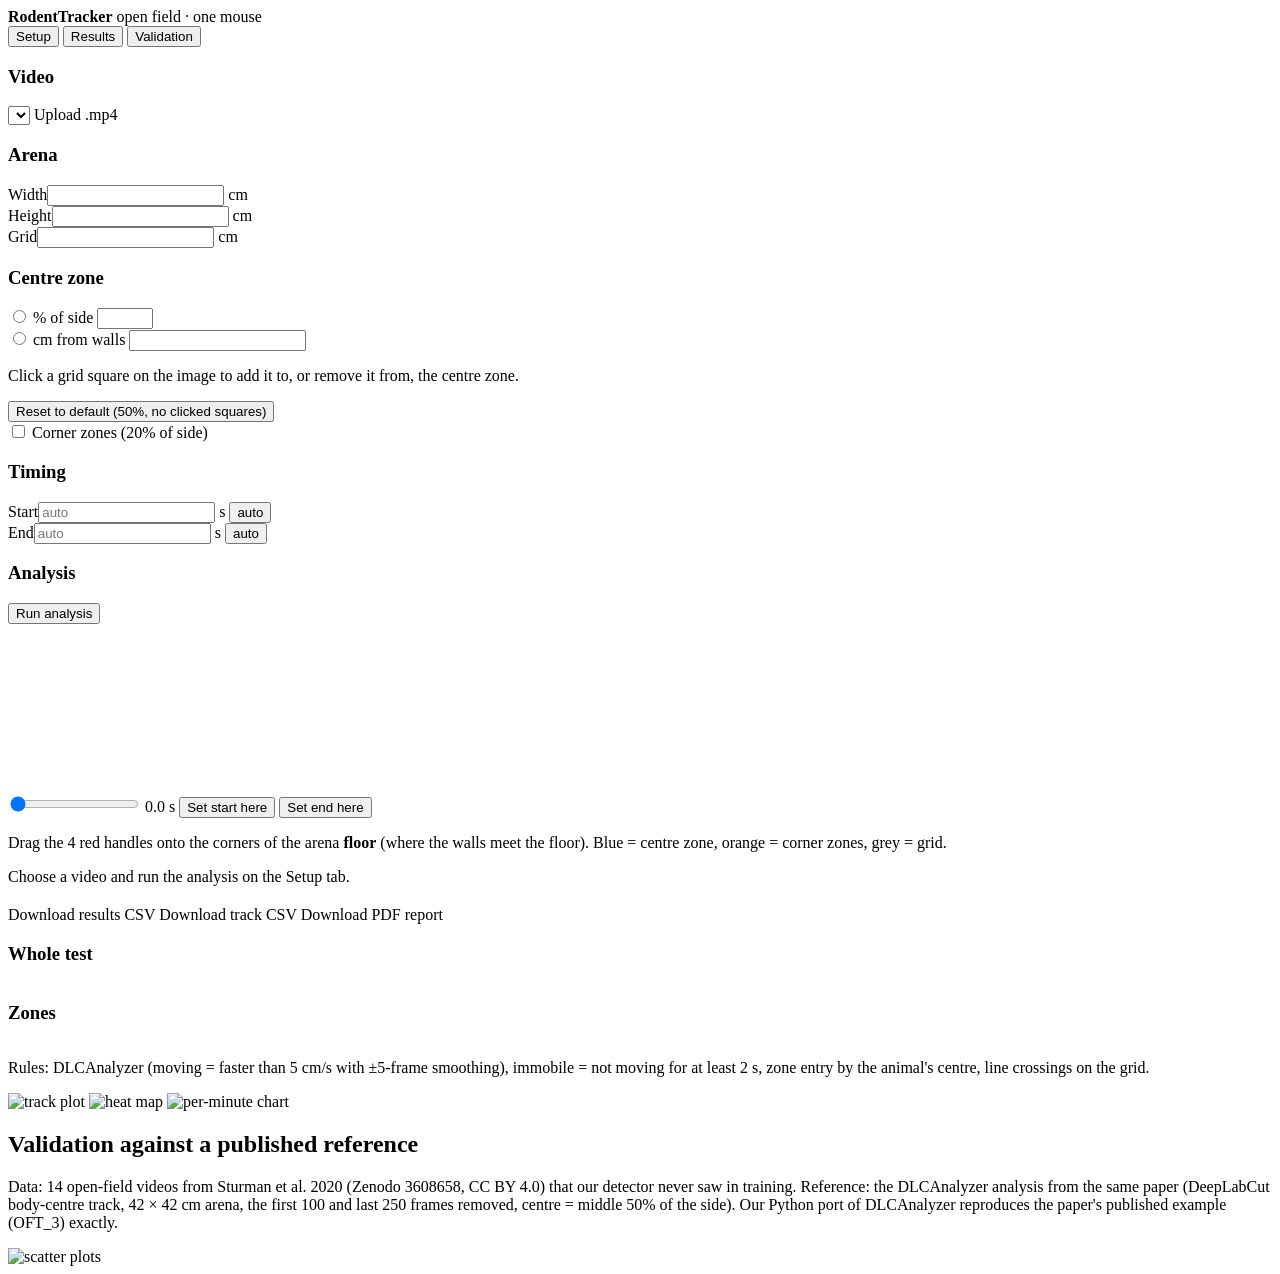
==== app/static/index.html @ f1146cf4 "Add the demo UI: setup, results and validation pages FastAPI server (app/server.py) reusing src/, on" ====
<!doctype html>
<html lang="en">
<head>
<meta charset="utf-8">
<meta name="viewport" content="width=device-width, initial-scale=1">
<title>RodentTracker</title>
<link rel="stylesheet" href="/static/style.css">
</head>
<body>
<header>
  <strong>RodentTracker</strong> <span class="muted">open field · one mouse</span>
  <nav>
    <button class="tab active" data-tab="setup">Setup</button>
    <button class="tab" data-tab="results">Results</button>
    <button class="tab" data-tab="validation">Validation</button>
  </nav>
</header>

<main>
  <!-- SETUP -->
  <section id="tab-setup" class="tab-page active">
    <aside class="panel">
      <h3>Video</h3>
      <select id="video"></select>
      <label class="upload">Upload .mp4 <input type="file" id="upload" accept=".mp4" hidden></label>

      <h3>Arena</h3>
      <div class="row"><label>Width</label><input type="number" id="width_cm" step="0.5" min="1"> cm</div>
      <div class="row"><label>Height</label><input type="number" id="height_cm" step="0.5" min="1"> cm</div>
      <div class="row"><label>Grid</label><input type="number" id="grid_cm" step="1" min="1"> cm</div>

      <h3>Centre zone</h3>
      <div class="row"><label><input type="radio" name="center_mode" value="percent"> % of side</label>
        <input type="number" id="center_percent" step="1" min="1" max="100"></div>
      <div class="row"><label><input type="radio" name="center_mode" value="cm"> cm from walls</label>
        <input type="number" id="center_cm" step="0.5" min="0"></div>
      <p class="hint">Click a grid square on the image to add it to, or remove it from, the centre zone.</p>
      <button id="reset-zones" class="small">Reset to default (50%, no clicked squares)</button>
      <div class="row"><label><input type="checkbox" id="corner_zones"> Corner zones (20% of side)</label></div>

      <h3>Timing</h3>
      <div class="row"><label>Start</label><input type="number" id="start_s" step="0.1" placeholder="auto"> s
        <button class="small" data-auto="start_s">auto</button></div>
      <div class="row"><label>End</label><input type="number" id="end_s" step="0.1" placeholder="auto"> s
        <button class="small" data-auto="end_s">auto</button></div>
      <p class="hint" id="auto-times"></p>

      <h3>Analysis</h3>
      <button id="run" class="primary">Run analysis</button>
      <div id="progress" class="progress hidden"><div></div><span></span></div>
      <p class="hint" id="run-hint"></p>
    </aside>

    <div class="stage">
      <div id="notice" class="notice"></div>
      <canvas id="canvas"></canvas>
      <div class="timeline">
        <input type="range" id="scrub" min="0" step="0.04" value="0">
        <span id="scrub-time">0.0 s</span>
        <button class="small" id="set-start">Set start here</button>
        <button class="small" id="set-end">Set end here</button>
      </div>
      <p class="hint">Drag the 4 red handles onto the corners of the arena <b>floor</b> (where the walls meet the floor).
        Blue = centre zone, orange = corner zones, grey = grid.</p>
    </div>
  </section>

  <!-- RESULTS -->
  <section id="tab-results" class="tab-page">
    <div id="results-empty" class="notice">Choose a video and run the analysis on the Setup tab.</div>
    <div id="results" class="hidden">
      <div class="toolbar">
        <h2 id="results-title"></h2>
        <a class="button" id="dl-csv">Download results CSV</a>
        <a class="button" id="dl-track">Download track CSV</a>
        <a class="button primary" id="dl-pdf">Download PDF report</a>
      </div>
      <div class="grid2">
        <div>
          <h3>Whole test</h3><table id="whole"></table>
          <h3>Zones</h3><table id="zones"></table>
          <p class="hint">Rules: DLCAnalyzer (moving = faster than 5 cm/s with ±5-frame smoothing), immobile = not
            moving for at least 2 s, zone entry by the animal's centre, line crossings on the grid.</p>
        </div>
        <div class="images">
          <img id="img-track" alt="track plot">
          <img id="img-heatmap" alt="heat map">
          <img id="img-per-minute" alt="per-minute chart">
        </div>
      </div>
    </div>
  </section>

  <!-- VALIDATION -->
  <section id="tab-validation" class="tab-page">
    <h2>Validation against a published reference</h2>
    <p>Data: 14 open-field videos from Sturman et al. 2020 (Zenodo 3608658, CC BY 4.0) that our detector never saw in
      training. Reference: the DLCAnalyzer analysis from the same paper (DeepLabCut body-centre track, 42 × 42 cm arena,
      the first 100 and last 250 frames removed, centre = middle 50% of the side). Our Python port of DLCAnalyzer
      reproduces the paper's published example (OFT_3) exactly.</p>
    <div id="val-cards" class="cards"></div>
    <img id="val-scatter" alt="scatter plots">
    <table id="val-table"></table>
  </section>
</main>
<script src="/static/app.js"></script>
</body>
</html>
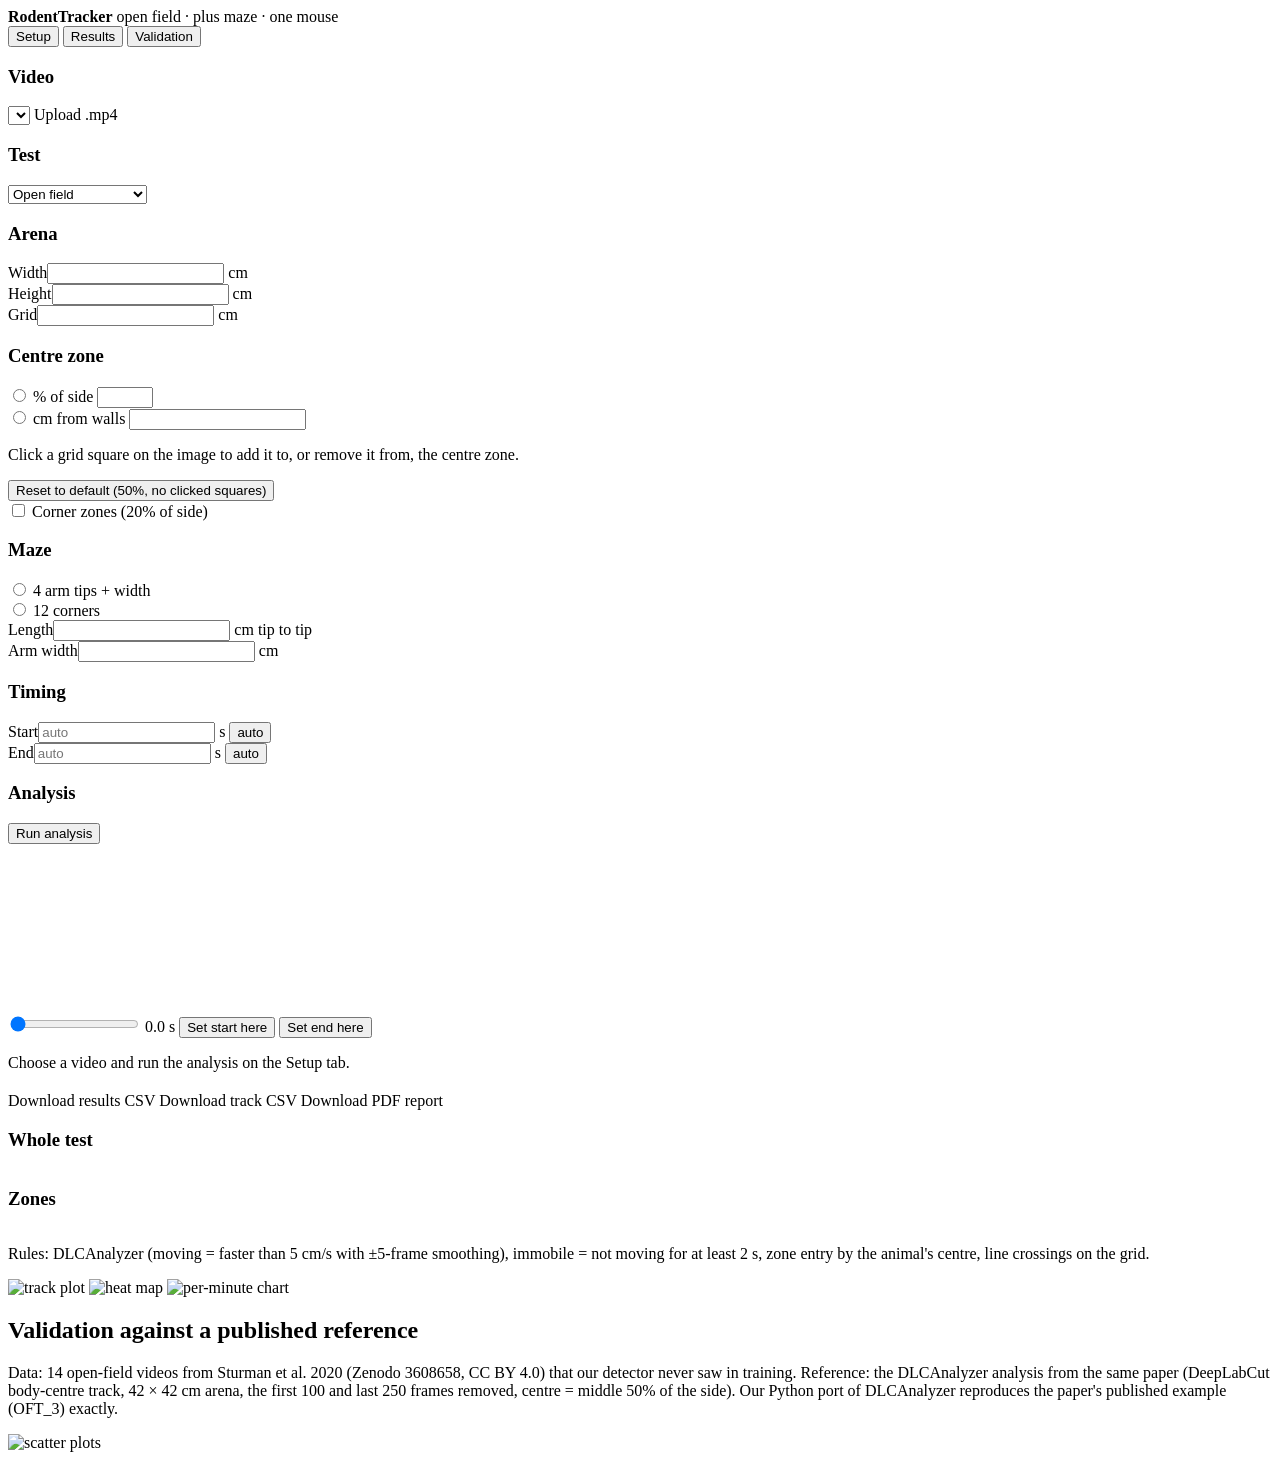
==== commit 55b900e7: "Add the elevated plus maze: reference port, engine, UI and box choice - experiments/dlcanalyzer_ref." ====
--- a/app/static/index.html
+++ b/app/static/index.html
@@ -8,7 +8,7 @@
 </head>
 <body>
 <header>
-  <strong>RodentTracker</strong> <span class="muted">open field · one mouse</span>
+  <strong>RodentTracker</strong> <span class="muted">open field · plus maze · one mouse</span>
   <nav>
     <button class="tab active" data-tab="setup">Setup</button>
     <button class="tab" data-tab="results">Results</button>
@@ -24,6 +24,13 @@
       <select id="video"></select>
       <label class="upload">Upload .mp4 <input type="file" id="upload" accept=".mp4" hidden></label>
 
+      <h3>Test</h3>
+      <select id="test">
+        <option value="open_field">Open field</option>
+        <option value="epm">Elevated plus maze</option>
+      </select>
+
+      <div id="of-settings">
       <h3>Arena</h3>
       <div class="row"><label>Width</label><input type="number" id="width_cm" step="0.5" min="1"> cm</div>
       <div class="row"><label>Height</label><input type="number" id="height_cm" step="0.5" min="1"> cm</div>
@@ -37,6 +44,16 @@
       <p class="hint">Click a grid square on the image to add it to, or remove it from, the centre zone.</p>
       <button id="reset-zones" class="small">Reset to default (50%, no clicked squares)</button>
       <div class="row"><label><input type="checkbox" id="corner_zones"> Corner zones (20% of side)</label></div>
+      </div>
+
+      <div id="epm-settings" class="hidden">
+      <h3>Maze</h3>
+      <div class="row"><label><input type="radio" name="maze_mode" value="tips"> 4 arm tips + width</label></div>
+      <div class="row"><label><input type="radio" name="maze_mode" value="corners"> 12 corners</label></div>
+      <div class="row"><label>Length</label><input type="number" id="arm_span_cm" step="0.5" min="1"> cm tip to tip</div>
+      <div class="row"><label>Arm width</label><input type="number" id="arm_width_cm" step="0.1" min="0.5"> cm</div>
+      <p class="hint" id="maze-hint"></p>
+      </div>
 
       <h3>Timing</h3>
       <div class="row"><label>Start</label><input type="number" id="start_s" step="0.1" placeholder="auto"> s
@@ -60,8 +77,7 @@
         <button class="small" id="set-start">Set start here</button>
         <button class="small" id="set-end">Set end here</button>
       </div>
-      <p class="hint">Drag the 4 red handles onto the corners of the arena <b>floor</b> (where the walls meet the floor).
-        Blue = centre zone, orange = corner zones, grey = grid.</p>
+      <p class="hint" id="canvas-hint"></p>
     </div>
   </section>
 
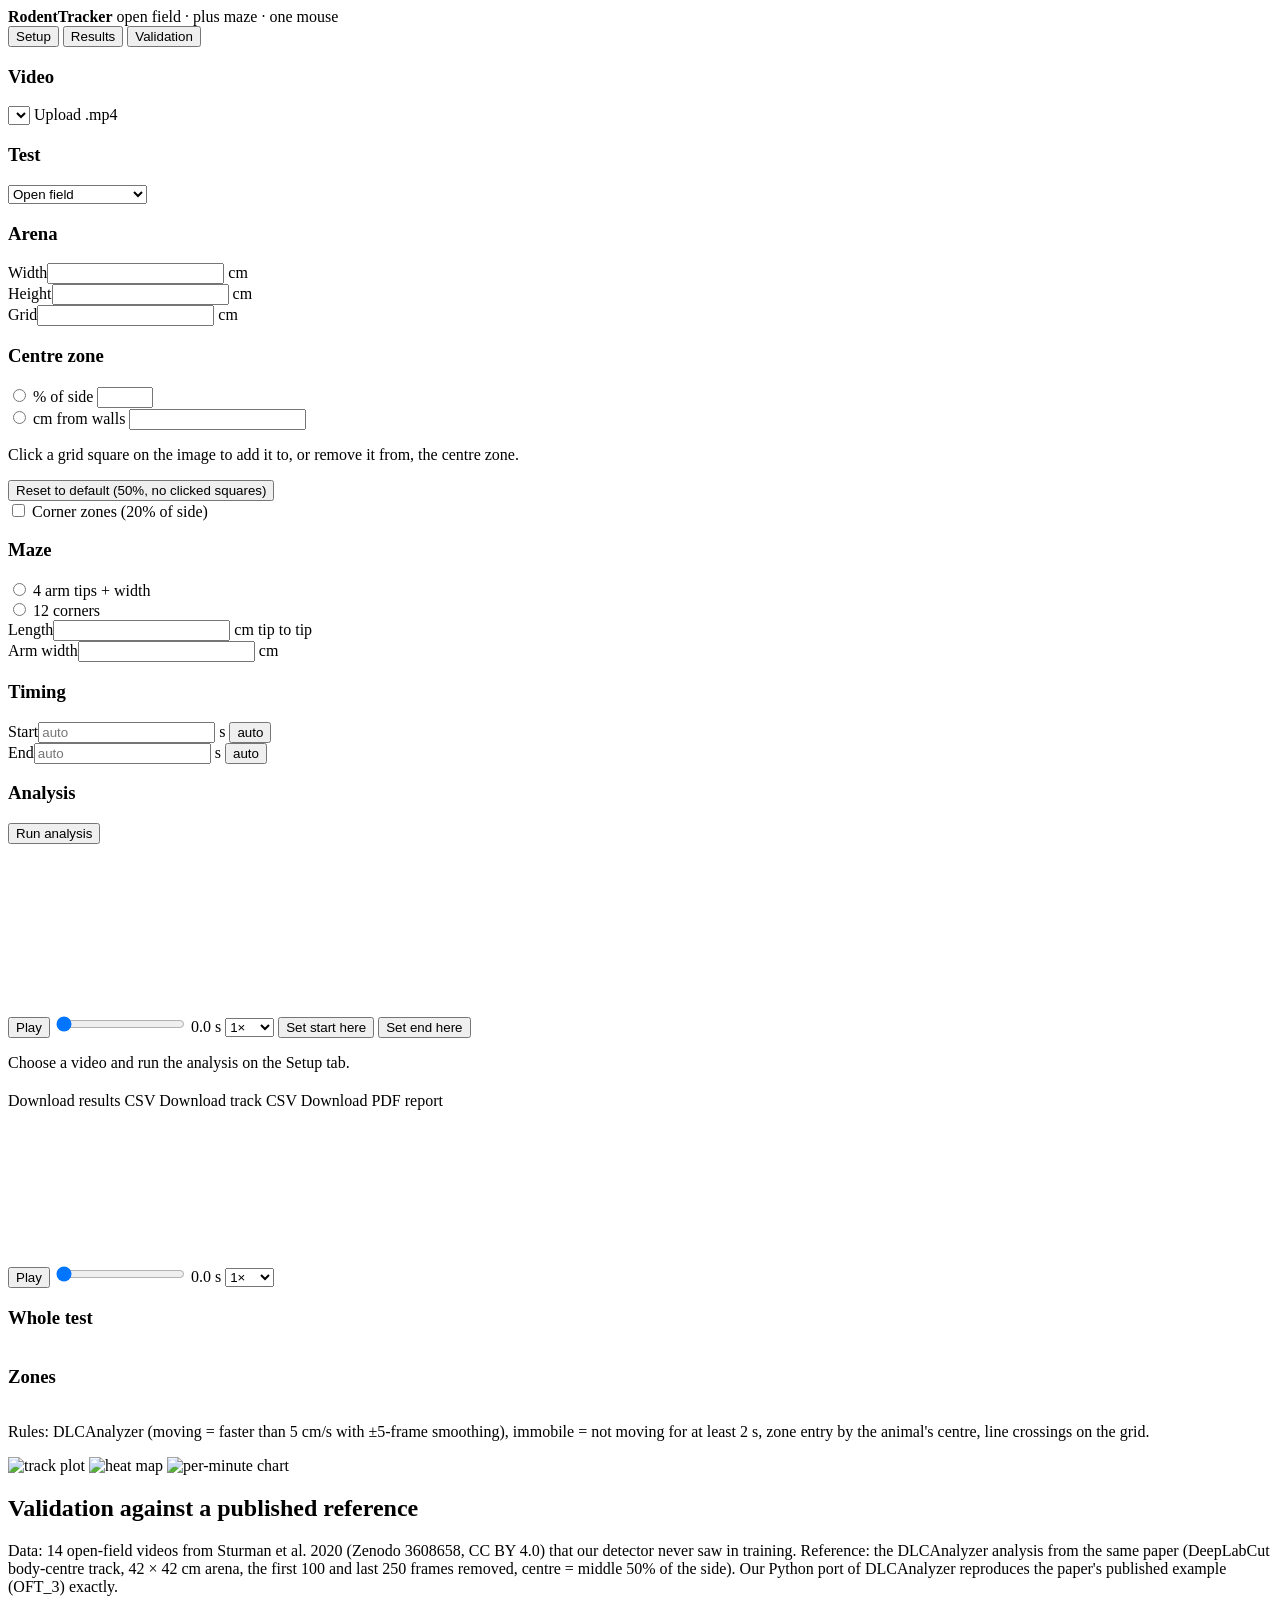
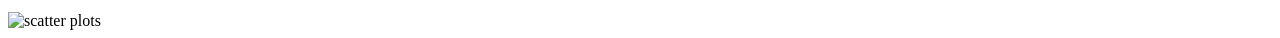
==== commit 91309d32: "Prepare the online demo: login, re-run rule, deploy scripts; video playback - Login (DEMO_USER / DEM" ====
--- a/app/static/index.html
+++ b/app/static/index.html
@@ -71,12 +71,17 @@
     <div class="stage">
       <div id="notice" class="notice"></div>
       <canvas id="canvas"></canvas>
+      <video id="vid" muted playsinline preload="auto" hidden></video>
       <div class="timeline">
+        <button class="small play" id="play">Play</button>
         <input type="range" id="scrub" min="0" step="0.04" value="0">
         <span id="scrub-time">0.0 s</span>
+        <select id="rate" class="rate"><option value="0.5">0.5×</option><option value="1" selected>1×</option>
+          <option value="2">2×</option><option value="4">4×</option></select>
         <button class="small" id="set-start">Set start here</button>
         <button class="small" id="set-end">Set end here</button>
       </div>
+      <p class="hint warn" id="play-note"></p>
       <p class="hint" id="canvas-hint"></p>
     </div>
   </section>
@@ -90,6 +95,18 @@
         <a class="button" id="dl-csv">Download results CSV</a>
         <a class="button" id="dl-track">Download track CSV</a>
         <a class="button primary" id="dl-pdf">Download PDF report</a>
+      </div>
+      <div class="playback">
+        <canvas id="res-canvas"></canvas>
+        <video id="res-vid" muted playsinline preload="auto" hidden></video>
+        <div class="timeline">
+          <button class="small play" id="res-play">Play</button>
+          <input type="range" id="res-scrub" min="0" step="0.04" value="0">
+          <span id="res-time">0.0 s</span>
+          <select id="res-rate" class="rate"><option value="0.5">0.5×</option><option value="1" selected>1×</option>
+            <option value="2">2×</option><option value="4">4×</option></select>
+        </div>
+        <p class="hint" id="res-status"></p>
       </div>
       <div class="grid2">
         <div>
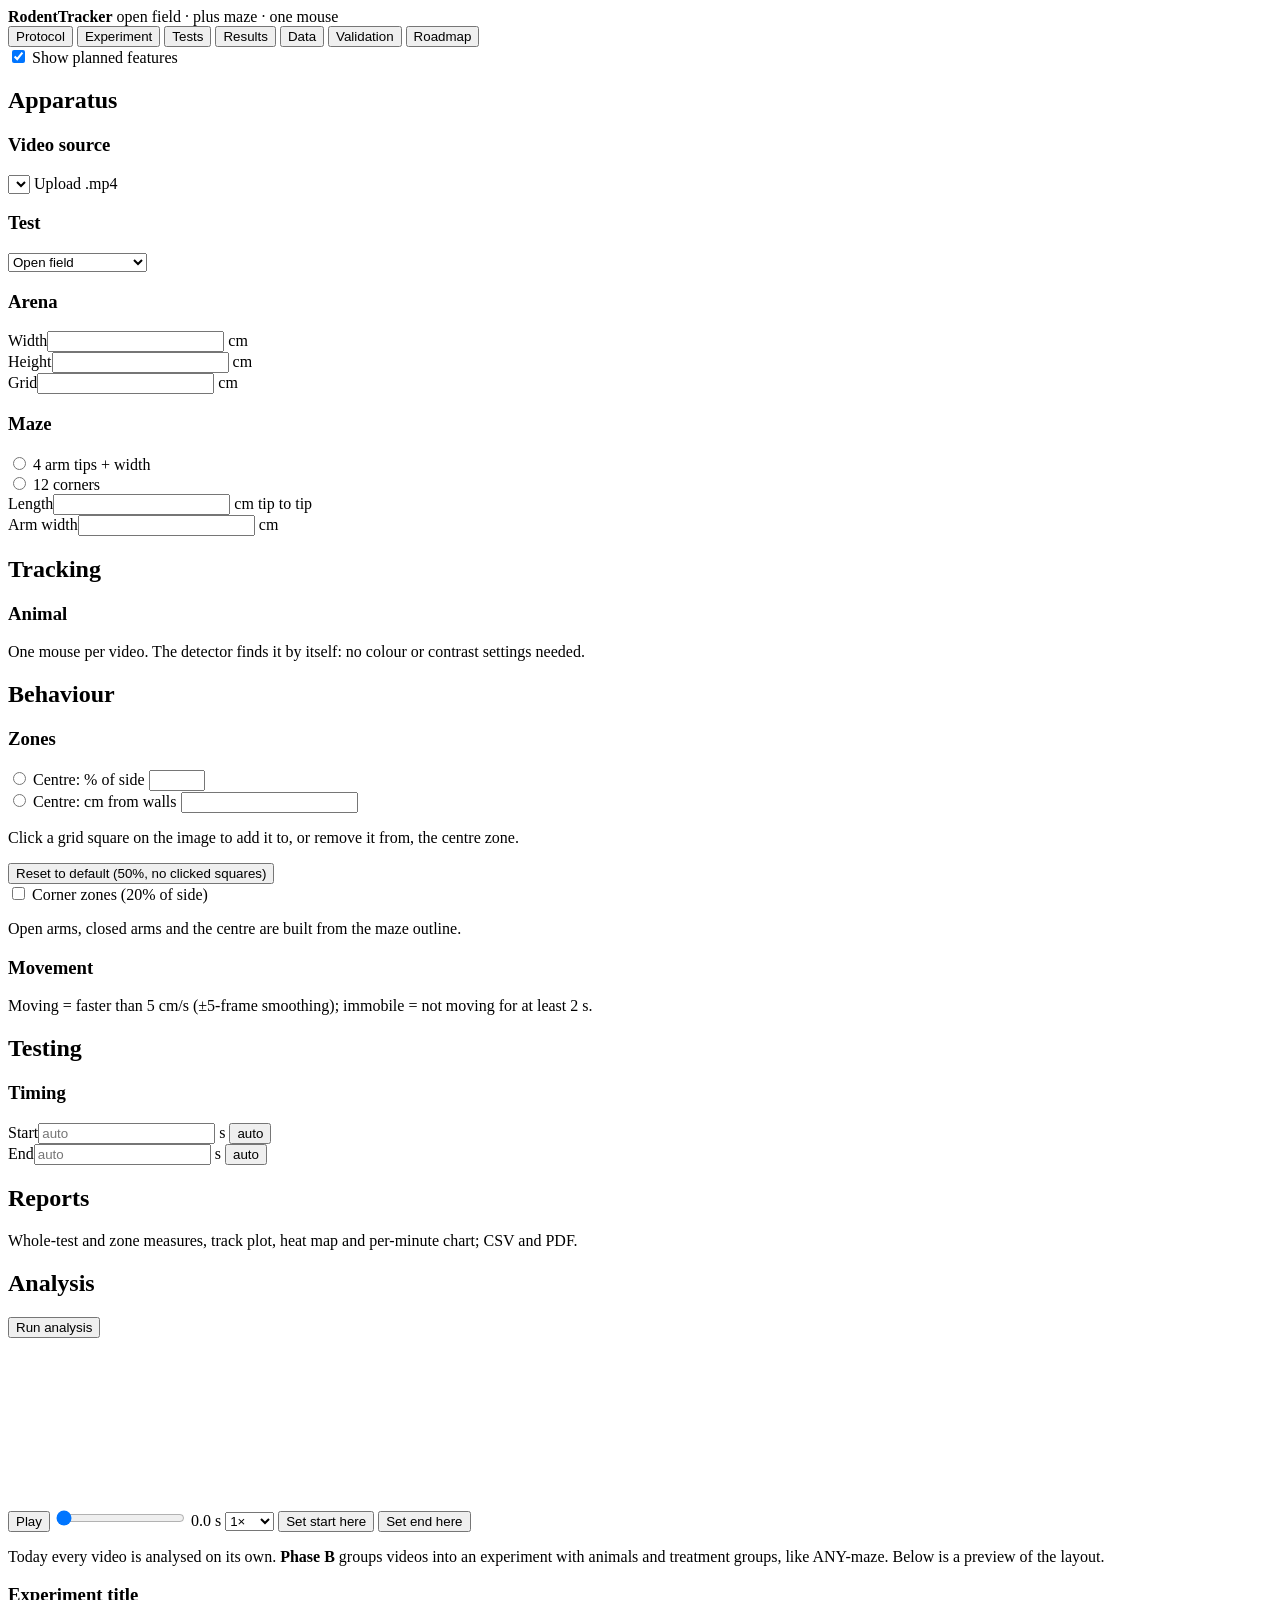
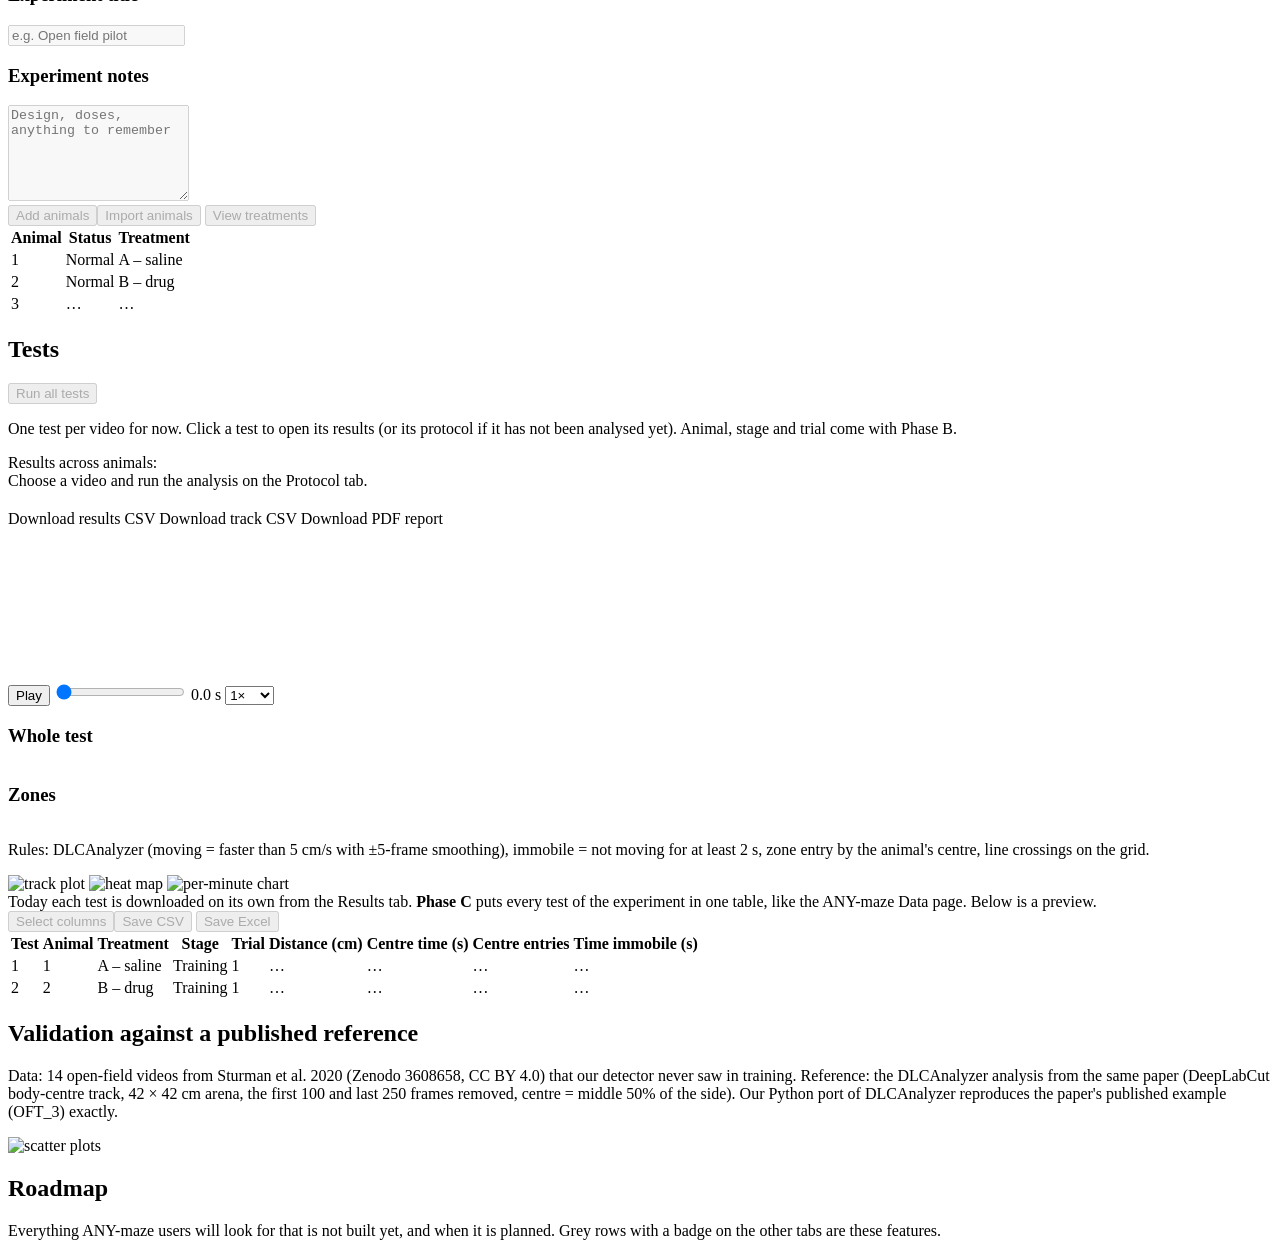
==== commit c0281bf4: "Add ANY-maze style navigation, planned-feature placeholders and distance - UI reorganised into ANY-m" ====
--- a/app/static/index.html
+++ b/app/static/index.html
@@ -10,43 +10,45 @@
 <header>
   <strong>RodentTracker</strong> <span class="muted">open field · plus maze · one mouse</span>
   <nav>
-    <button class="tab active" data-tab="setup">Setup</button>
+    <button class="tab active" data-tab="protocol">Protocol</button>
+    <button class="tab planned-tab" data-tab="experiment">Experiment</button>
+    <button class="tab" data-tab="tests">Tests</button>
     <button class="tab" data-tab="results">Results</button>
+    <button class="tab planned-tab" data-tab="data">Data</button>
+    <span class="nav-sep"></span>
     <button class="tab" data-tab="validation">Validation</button>
+    <button class="tab planned-tab" data-tab="roadmap">Roadmap</button>
   </nav>
+  <label class="show-planned"><input type="checkbox" id="show-planned" checked> Show planned features</label>
 </header>
 
 <main>
-  <!-- SETUP -->
-  <section id="tab-setup" class="tab-page active">
+  <!-- PROTOCOL -->
+  <section id="tab-protocol" class="tab-page active">
     <aside class="panel">
-      <h3>Video</h3>
+      <div class="planned-list" data-planned-slot="protocol.top"></div>
+
+      <h2 class="group">Apparatus</h2>
+      <h3>Video source</h3>
       <select id="video"></select>
       <label class="upload">Upload .mp4 <input type="file" id="upload" accept=".mp4" hidden></label>
+      <div class="planned-list" data-planned-slot="protocol.source"></div>
 
       <h3>Test</h3>
-      <select id="test">
+      <select id="test" data-planned-slot="protocol.test">
         <option value="open_field">Open field</option>
         <option value="epm">Elevated plus maze</option>
       </select>
-
-      <div id="of-settings">
+      <div class="planned-list" data-planned-slot="protocol.apparatus"></div>
+
+      <div class="of-only">
       <h3>Arena</h3>
       <div class="row"><label>Width</label><input type="number" id="width_cm" step="0.5" min="1"> cm</div>
       <div class="row"><label>Height</label><input type="number" id="height_cm" step="0.5" min="1"> cm</div>
       <div class="row"><label>Grid</label><input type="number" id="grid_cm" step="1" min="1"> cm</div>
-
-      <h3>Centre zone</h3>
-      <div class="row"><label><input type="radio" name="center_mode" value="percent"> % of side</label>
-        <input type="number" id="center_percent" step="1" min="1" max="100"></div>
-      <div class="row"><label><input type="radio" name="center_mode" value="cm"> cm from walls</label>
-        <input type="number" id="center_cm" step="0.5" min="0"></div>
-      <p class="hint">Click a grid square on the image to add it to, or remove it from, the centre zone.</p>
-      <button id="reset-zones" class="small">Reset to default (50%, no clicked squares)</button>
-      <div class="row"><label><input type="checkbox" id="corner_zones"> Corner zones (20% of side)</label></div>
-      </div>
-
-      <div id="epm-settings" class="hidden">
+      </div>
+
+      <div class="epm-only hidden">
       <h3>Maze</h3>
       <div class="row"><label><input type="radio" name="maze_mode" value="tips"> 4 arm tips + width</label></div>
       <div class="row"><label><input type="radio" name="maze_mode" value="corners"> 12 corners</label></div>
@@ -55,14 +57,42 @@
       <p class="hint" id="maze-hint"></p>
       </div>
 
+      <h2 class="group">Tracking</h2>
+      <h3>Animal</h3>
+      <p class="hint">One mouse per video. The detector finds it by itself: no colour or contrast settings needed.</p>
+      <div class="planned-list" data-planned-slot="protocol.tracking"></div>
+
+      <h2 class="group">Behaviour</h2>
+      <h3>Zones</h3>
+      <div class="of-only">
+      <div class="row"><label><input type="radio" name="center_mode" value="percent"> Centre: % of side</label>
+        <input type="number" id="center_percent" step="1" min="1" max="100"></div>
+      <div class="row"><label><input type="radio" name="center_mode" value="cm"> Centre: cm from walls</label>
+        <input type="number" id="center_cm" step="0.5" min="0"></div>
+      <p class="hint">Click a grid square on the image to add it to, or remove it from, the centre zone.</p>
+      <button id="reset-zones" class="small">Reset to default (50%, no clicked squares)</button>
+      <div class="row"><label><input type="checkbox" id="corner_zones"> Corner zones (20% of side)</label></div>
+      </div>
+      <p class="hint epm-only hidden">Open arms, closed arms and the centre are built from the maze outline.</p>
+      <div class="planned-list" data-planned-slot="protocol.zones"></div>
+      <h3>Movement</h3>
+      <p class="hint">Moving = faster than 5 cm/s (±5-frame smoothing); immobile = not moving for at least 2 s.</p>
+      <div class="planned-list" data-planned-slot="protocol.behaviour"></div>
+
+      <h2 class="group">Testing</h2>
       <h3>Timing</h3>
       <div class="row"><label>Start</label><input type="number" id="start_s" step="0.1" placeholder="auto"> s
         <button class="small" data-auto="start_s">auto</button></div>
       <div class="row"><label>End</label><input type="number" id="end_s" step="0.1" placeholder="auto"> s
         <button class="small" data-auto="end_s">auto</button></div>
       <p class="hint" id="auto-times"></p>
-
-      <h3>Analysis</h3>
+      <div class="planned-list" data-planned-slot="protocol.testing"></div>
+
+      <h2 class="group">Reports</h2>
+      <p class="hint">Whole-test and zone measures, track plot, heat map and per-minute chart; CSV and PDF.</p>
+      <div class="planned-list" data-planned-slot="protocol.reports"></div>
+
+      <h2 class="group">Analysis</h2>
       <button id="run" class="primary">Run analysis</button>
       <div id="progress" class="progress hidden"><div></div><span></span></div>
       <p class="hint" id="run-hint"></p>
@@ -86,9 +116,50 @@
     </div>
   </section>
 
+  <!-- EXPERIMENT (Phase B) -->
+  <section id="tab-experiment" class="tab-page">
+    <div class="notice planned-notice">Today every video is analysed on its own. <b>Phase B</b> groups videos into an
+      experiment with animals and treatment groups, like ANY-maze. Below is a preview of the layout.</div>
+    <div class="planned-list wide" data-planned-slot="experiment"></div>
+    <div class="preview" aria-disabled="true">
+      <div>
+        <h3>Experiment title</h3>
+        <input type="text" disabled placeholder="e.g. Open field pilot">
+        <h3>Experiment notes</h3>
+        <textarea disabled rows="6" placeholder="Design, doses, anything to remember"></textarea>
+      </div>
+      <div>
+        <div class="toolbar"><button disabled>Add animals</button><button disabled>Import animals</button>
+          <button disabled>View treatments</button></div>
+        <table>
+          <tr><th>Animal</th><th>Status</th><th>Treatment</th></tr>
+          <tr><td>1</td><td>Normal</td><td>A – saline</td></tr>
+          <tr><td>2</td><td>Normal</td><td>B – drug</td></tr>
+          <tr><td>3</td><td>…</td><td>…</td></tr>
+        </table>
+      </div>
+    </div>
+  </section>
+
+  <!-- TESTS -->
+  <section id="tab-tests" class="tab-page">
+    <div class="toolbar">
+      <h2>Tests</h2>
+      <button disabled class="planned-ctl" title="Phase B">Run all tests</button>
+    </div>
+    <p class="hint">One test per video for now. Click a test to open its results (or its protocol if it has not been
+      analysed yet). Animal, stage and trial come with Phase B.</p>
+    <table id="tests-table" class="clickable"></table>
+    <div class="planned-list wide" data-planned-slot="tests"></div>
+  </section>
+
   <!-- RESULTS -->
   <section id="tab-results" class="tab-page">
-    <div id="results-empty" class="notice">Choose a video and run the analysis on the Setup tab.</div>
+    <div class="group-strip">
+      <span class="muted">Results across animals:</span>
+      <div class="planned-list inline" data-planned-slot="results"></div>
+    </div>
+    <div id="results-empty" class="notice">Choose a video and run the analysis on the Protocol tab.</div>
     <div id="results" class="hidden">
       <div class="toolbar">
         <h2 id="results-title"></h2>
@@ -124,6 +195,23 @@
     </div>
   </section>
 
+  <!-- DATA (Phase C) -->
+  <section id="tab-data" class="tab-page">
+    <div class="notice planned-notice">Today each test is downloaded on its own from the Results tab. <b>Phase C</b>
+      puts every test of the experiment in one table, like the ANY-maze Data page. Below is a preview.</div>
+    <div class="planned-list wide" data-planned-slot="data"></div>
+    <div class="toolbar"><button disabled>Select columns</button><button disabled>Save CSV</button>
+      <button disabled>Save Excel</button></div>
+    <div class="preview" aria-disabled="true">
+      <table>
+        <tr><th>Test</th><th>Animal</th><th>Treatment</th><th>Stage</th><th>Trial</th><th>Distance (cm)</th>
+          <th>Centre time (s)</th><th>Centre entries</th><th>Time immobile (s)</th></tr>
+        <tr><td>1</td><td>1</td><td>A – saline</td><td>Training</td><td>1</td><td>…</td><td>…</td><td>…</td><td>…</td></tr>
+        <tr><td>2</td><td>2</td><td>B – drug</td><td>Training</td><td>1</td><td>…</td><td>…</td><td>…</td><td>…</td></tr>
+      </table>
+    </div>
+  </section>
+
   <!-- VALIDATION -->
   <section id="tab-validation" class="tab-page">
     <h2>Validation against a published reference</h2>
@@ -135,7 +223,16 @@
     <img id="val-scatter" alt="scatter plots">
     <table id="val-table"></table>
   </section>
+
+  <!-- ROADMAP -->
+  <section id="tab-roadmap" class="tab-page">
+    <h2>Roadmap</h2>
+    <p>Everything ANY-maze users will look for that is not built yet, and when it is planned. Grey rows with a badge
+      on the other tabs are these features.</p>
+    <div id="roadmap"></div>
+  </section>
 </main>
+<script src="/static/planned.js"></script>
 <script src="/static/app.js"></script>
 </body>
 </html>
